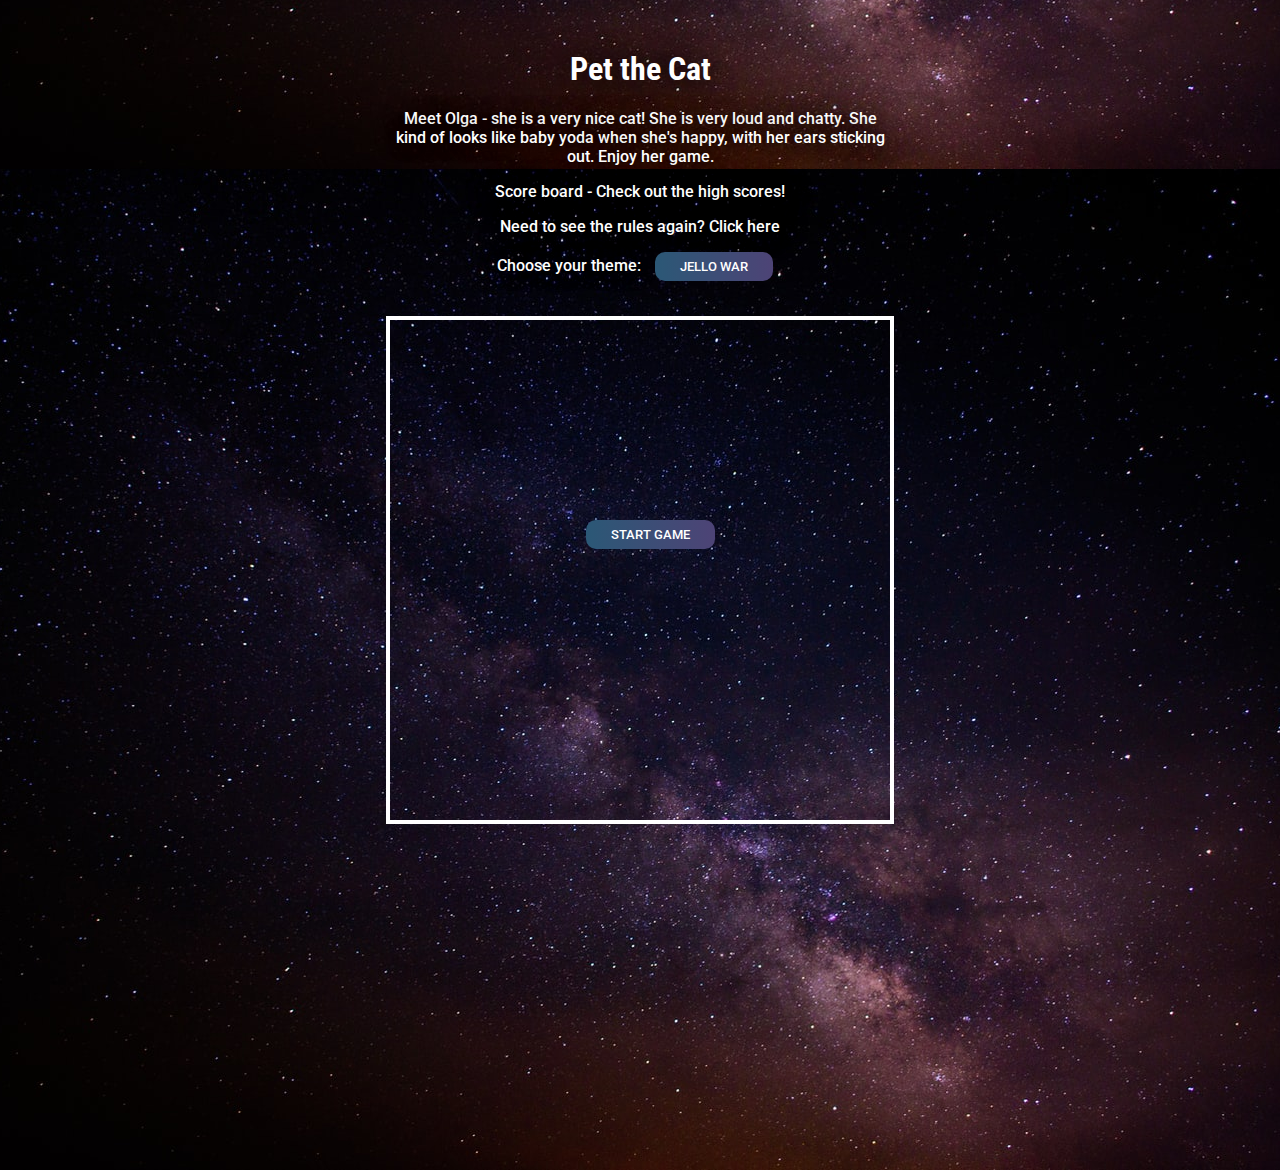
==== game.html @ 012447bb "Adds description and styling for it" ====
<html>
  <head>
    <meta charset="utf-8" />
    <meta name="author" content="Yvonne H." />
    <meta
      name="viewport"
      content="width=device-width, initial-scale=1 minimum-scale=1"
    />
    <meta http-equiv="X-UA-Compatible" content="IE=edge" />
    <title>Semester Project 2</title>
    <link rel="stylesheet" type="text/css" href="styles.css" />
  </head>

  <div class="layout petthecatlayout">
    <main>
      <div>
        <h1 class="gametitle">Pet the Cat</h1>
        <p class="gamedescription">
          Meet Olga - she is a very nice cat! She is very loud and chatty. She
          kind of looks like baby yoda when she's happy, with her ears sticking
          out. Enjoy her game.
        </p>
        <p>
          <a href="high-scores.html"
            >Score board - Check out the high scores!</a
          >
        </p>
        <p>Need to see the rules again? <a href="index.html">Click here</a></p>
        <p>
          Choose your theme:
          <button class="themebutton petthecatbtn">Jello War</button>
        </p>
        <button class="startbutton petthecatbtn">Start game</button><br />
        <canvas class="gamecontainer" height="500" width="500"></canvas>
      </div>
    </main>
  </div>
  <script src="script.js"></script>
</html>
---- styles.css ----
@import url("https://fonts.googleapis.com/css2?family=Roboto+Condensed:wght@300;400;700&display=swap");
@import url("https://fonts.googleapis.com/css2?family=Roboto:wght@300;400;500;700&display=swap");

/* GENERAL STYLES */
body {
  background-color: black;
  color: white;
  font-family: "Roboto", sans-serif;
  margin: 0;
  padding: 0;
  text-shadow: 0px 0px 20px #000000;
  font-weight: 500;
}

h1 {
  font-family: "Roboto Condensed", "Roboto", sans-serif;
  padding-top: 50px;
  text-shadow: 0px 0px 30px #000000;
}

a {
  text-decoration: none;
  color: white;
  text-shadow: 0px 0px 30px #000000;
}

.gamecontainer {
  max-height: 500px;
  max-width: 500px;
  width: 80%;
  height: 80%;
  border: 4px solid white;
  margin: 0 auto;
}

.gamedescription {
  margin: 0 auto;
  max-width: 500px;
}

/* LAYOUT THEMES */
.layout {
  text-align: center;
  height: 100%;
  min-height: 130vh;
}

.petthecatlayout {
  background-image: url("images/space.jpeg");
  background-position: bottom;
  background-size: auto;
}

.jellowarlayout {
  background-image: url("images/The-office.jpg");
  background-position: top center;
  background-size: 100%;
}

/* BUTTONS */
button {
  padding: 7px 25px;
  border-radius: 15px;
  border: none;
  margin: 0 10px;
  font-family: "Roboto", sans-serif;
  font-weight: 500;
}

.startbutton {
  position: absolute;
  left: 45%;
  top: 520px;
}

/* Gradient from gradientbuttons.colorion.co */
.petthecatbtn {
  background-image: linear-gradient(
    to right,
    #2b5876 0%,
    #4e4376 51%,
    #2b5876 100%
  );
  text-align: center;
  text-transform: uppercase;
  transition: 0.5s;
  background-size: 200% auto;
  color: white;
  /*box-shadow: 0 0 20px #eee; */
  border-radius: 10px;
}
.petthecatbtn:hover {
  background-position: right center; /* change the direction of the change here */
  color: #fff;
  text-decoration: none;
}

/* Gradient from gradientbuttons.colorion.co */
.jellowarbtn {
  background-image: linear-gradient(
    to right,
    #ba8b02 0%,
    #181818 51%,
    #ba8b02 100%
  );
  text-align: center;
  text-transform: uppercase;
  transition: 0.5s;
  background-size: 200% auto;
  color: white;
  box-shadow: 0 0 20px #eee;
  border-radius: 10px;
}
.jellowarbtn:hover {
  background-position: right center; /* change the direction of the change here */
  color: #fff;
  text-decoration: none;
}

/* RESPONSIVE STYLES */
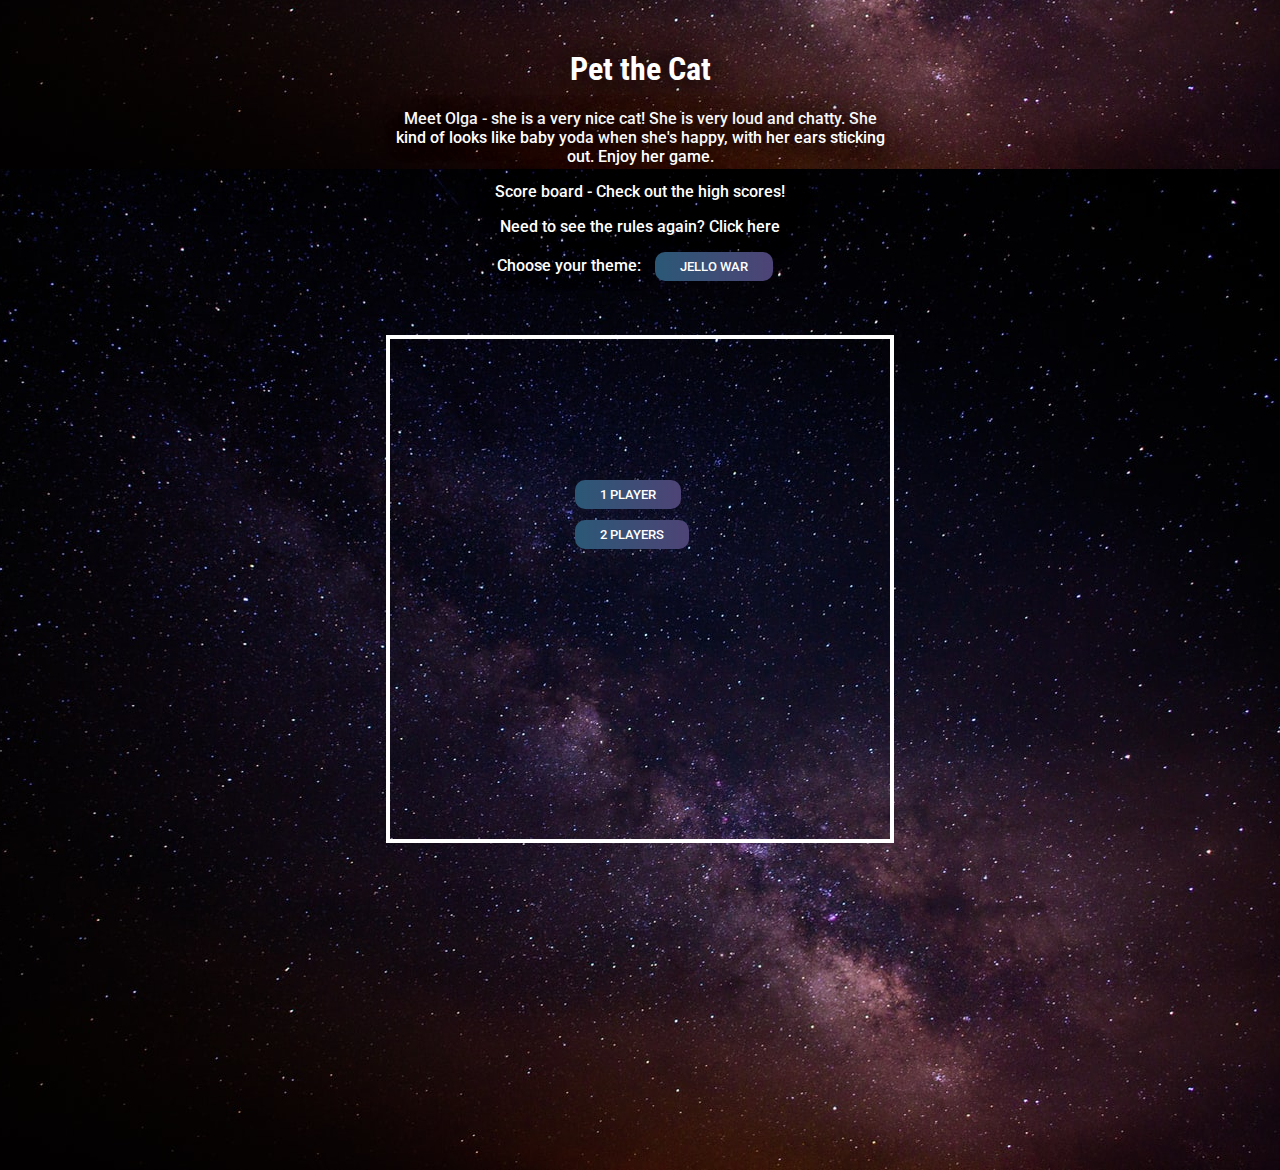
==== commit b366d22a: "Adds new button" ====
--- a/game.html
+++ b/game.html
@@ -30,7 +30,8 @@
           Choose your theme:
           <button class="themebutton petthecatbtn">Jello War</button>
         </p>
-        <button class="startbutton petthecatbtn">Start game</button><br />
+        <button class="startbutton petthecatbtn">2 players</button><br />
+        <button class="startbutton2 petthecatbtn">1 player</button><br />
         <canvas class="gamecontainer" height="500" width="500"></canvas>
       </div>
     </main>
--- a/styles.css
+++ b/styles.css
@@ -24,6 +24,15 @@
   text-shadow: 0px 0px 30px #000000;
 }
 
+input {
+  background-color: transparent;
+  border-style: none;
+  border-bottom: 1px solid white;
+  color: white;
+  font-family: "Roboto", sans-serif;
+  font-size: 16px;
+}
+
 .gamecontainer {
   max-height: 500px;
   max-width: 500px;
@@ -36,6 +45,20 @@
 .gamedescription {
   margin: 0 auto;
   max-width: 500px;
+  width: 80%;
+}
+
+.gamerules {
+  margin: 0 auto;
+  max-width: 500px;
+  width: 80%;
+}
+
+.gamerules2 {
+  margin: 0 auto;
+  max-width: 500px;
+  width: 80%;
+  padding-top: 10px;
 }
 
 /* LAYOUT THEMES */
@@ -69,8 +92,16 @@
 
 .startbutton {
   position: absolute;
-  left: 45%;
+  left: 50%;
+  margin-left: -65px;
   top: 520px;
+}
+
+.startbutton2 {
+  position: absolute;
+  left: 50%;
+  margin-left: -65px;
+  top: 480px;
 }
 
 /* Gradient from gradientbuttons.colorion.co */
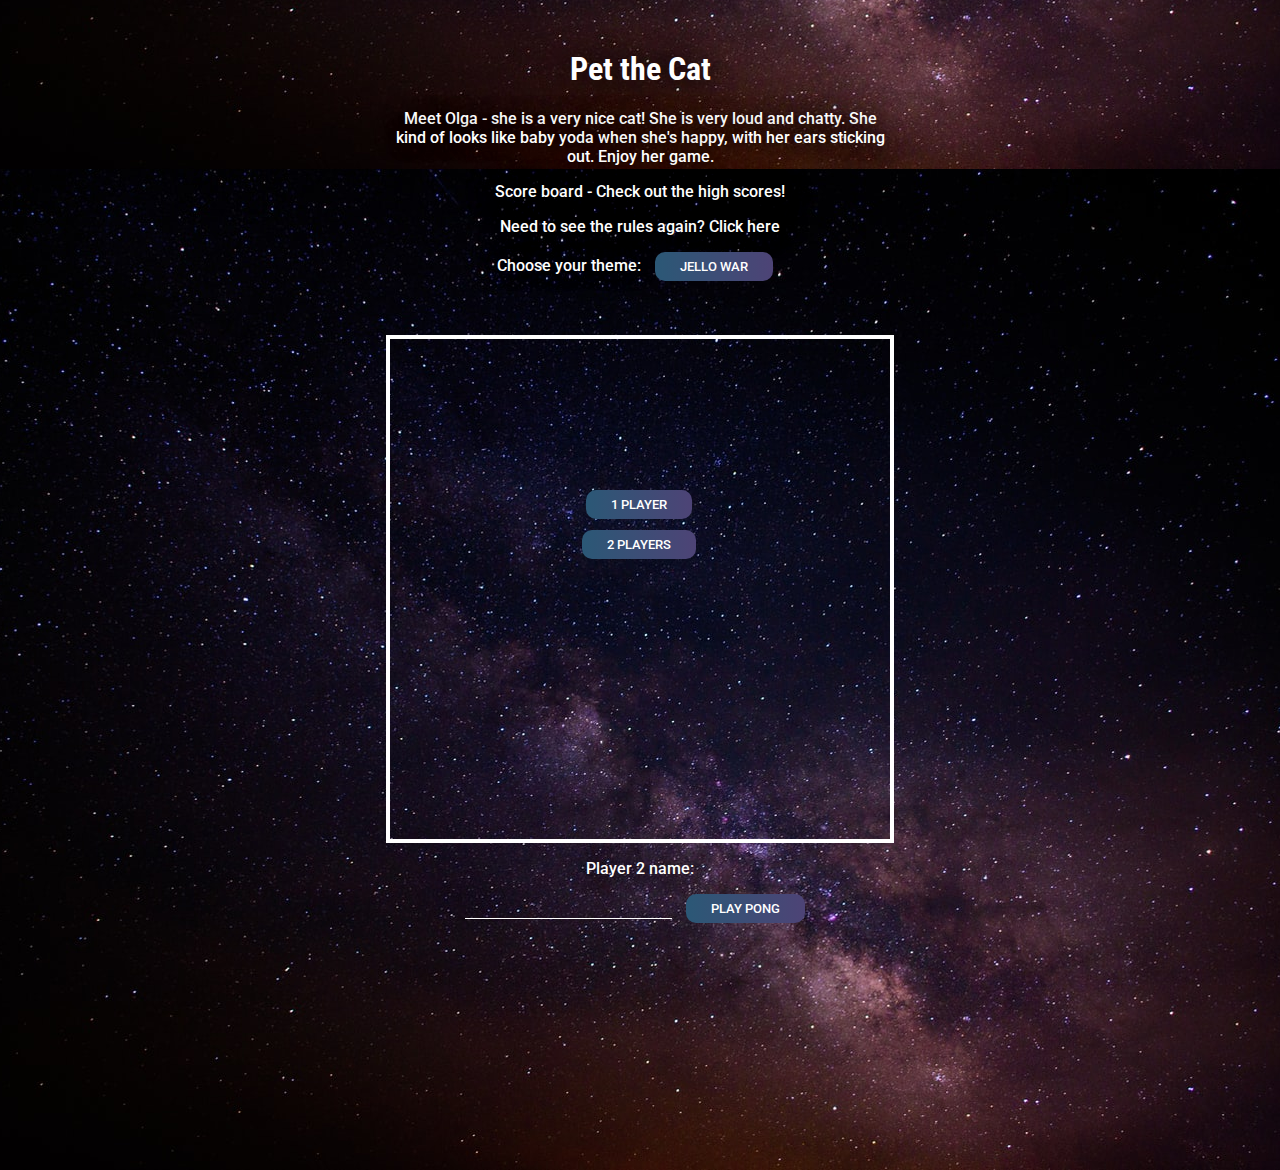
==== commit 5ddf77c1: "Player 2 div added" ====
--- a/game.html
+++ b/game.html
@@ -33,8 +33,13 @@
         <button class="startbutton petthecatbtn">2 players</button><br />
         <button class="startbutton2 petthecatbtn">1 player</button><br />
         <canvas class="gamecontainer" height="500" width="500"></canvas>
+        <div class="player2div">
+          <p>Player 2 name:</p>
+          <input type="text" class="nameinput2" />
+          <button class="playpongbutton2 petthecatbtn">Play Pong</button>
+        </div>
       </div>
     </main>
   </div>
-  <script src="script.js"></script>
+  <script src="js/game.js"></script>
 </html>
--- a/styles.css
+++ b/styles.css
@@ -93,15 +93,15 @@
 .startbutton {
   position: absolute;
   left: 50%;
-  margin-left: -65px;
-  top: 520px;
+  margin-left: -58.5px;
+  top: 530px;
 }
 
 .startbutton2 {
   position: absolute;
   left: 50%;
-  margin-left: -65px;
-  top: 480px;
+  margin-left: -54px;
+  top: 490px;
 }
 
 /* Gradient from gradientbuttons.colorion.co */
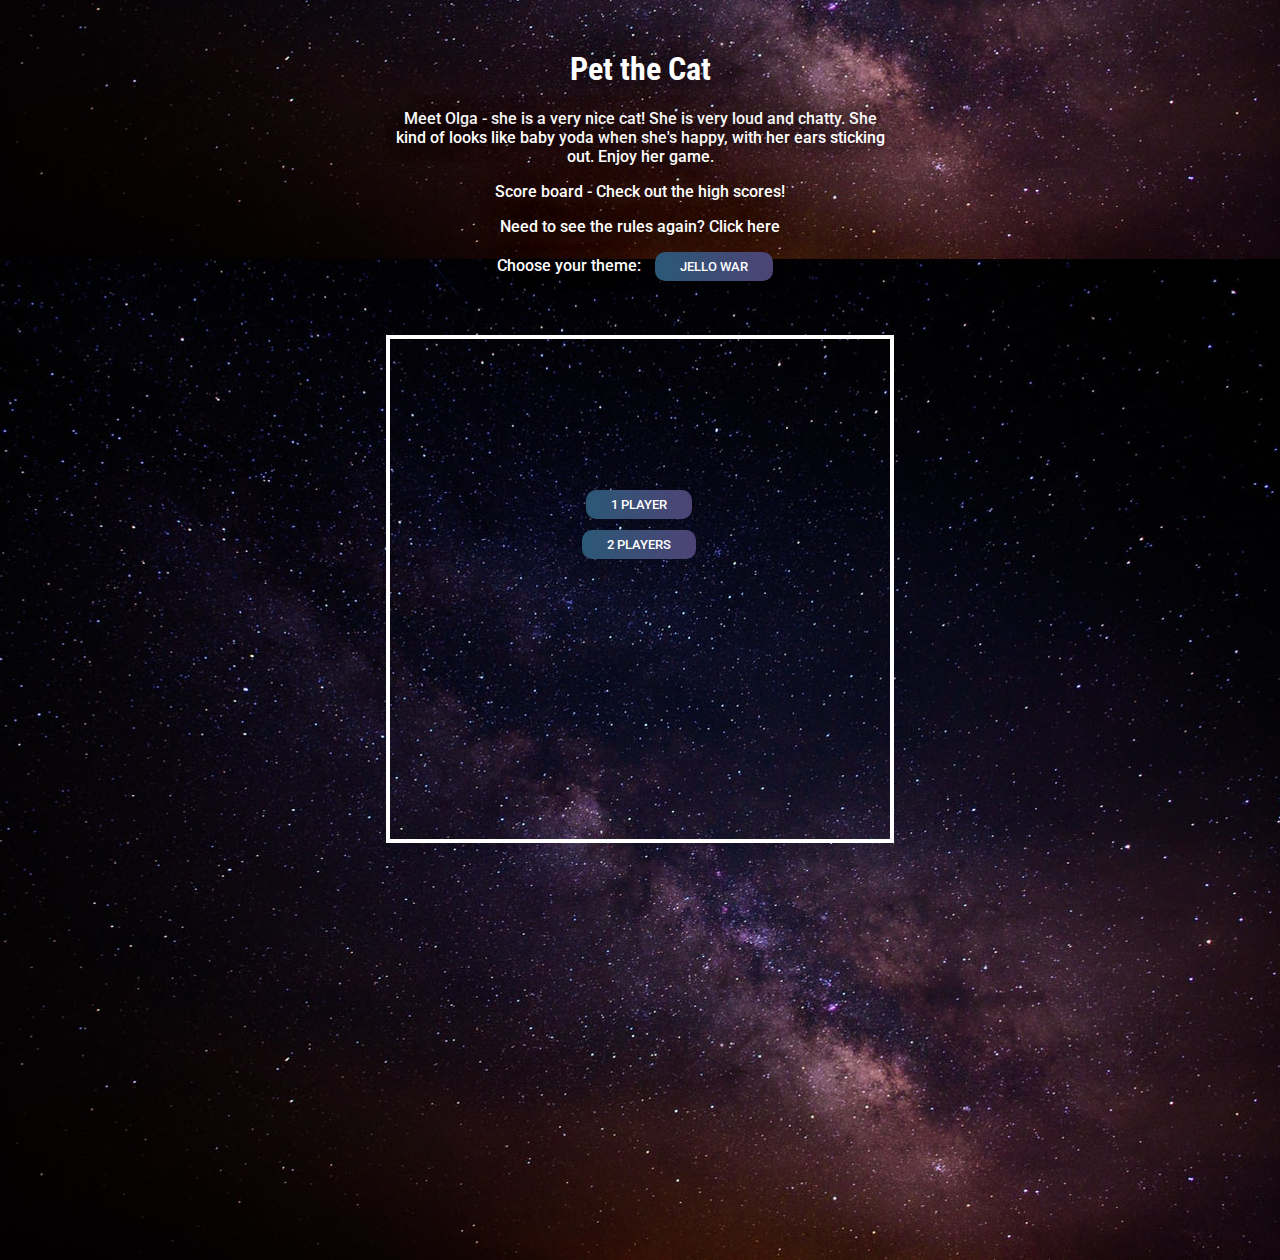
==== commit bcf4956a: "Adds arrow images" ====
--- a/game.html
+++ b/game.html
@@ -38,6 +38,62 @@
           <input type="text" class="nameinput2" />
           <button class="playpongbutton2 petthecatbtn">Play Pong</button>
         </div>
+        <div>
+          <?xml version="1.0" encoding="utf-8"?>
+          <!-- Generator: Adobe Illustrator 25.3.1, SVG Export Plug-In . SVG Version: 6.00 Build 0)  -->
+          <svg
+            version="1.1"
+            id="Layer_1"
+            xmlns="http://www.w3.org/2000/svg"
+            xmlns:xlink="http://www.w3.org/1999/xlink"
+            x="0px"
+            y="0px"
+            viewBox="0 0 40 40"
+            style="enable-background: new 0 0 40 40"
+            xml:space="preserve"
+            class="up"
+          >
+            <style type="text/css">
+              .st0 {
+                fill: #ffffff;
+              }
+            </style>
+            <g>
+              <path
+                class="st0"
+                d="M26.9,25.6l-7.7-9.8l-7.7,9.8l-2.4-1.7l9.1-13.4h2l9.1,13.4L26.9,25.6z"
+              />
+            </g>
+          </svg>
+        </div>
+        <div>
+          <?xml version="1.0" encoding="utf-8"?>
+          <!-- Generator: Adobe Illustrator 25.3.1, SVG Export Plug-In . SVG Version: 6.00 Build 0)  -->
+          <svg
+            version="1.1"
+            id="Layer_1"
+            xmlns="http://www.w3.org/2000/svg"
+            xmlns:xlink="http://www.w3.org/1999/xlink"
+            x="0px"
+            y="0px"
+            viewBox="0 0 40 40"
+            style="enable-background: new 0 0 40 40"
+            xml:space="preserve"
+            class="down"
+          >
+            <style type="text/css">
+              .st0 {
+                fill: #ffffff;
+              }
+            </style>
+            <g>
+              <path
+                class="st0"
+                d="M11.6,10.5l7.7,9.8l7.7-9.8l2.4,1.7l-9.1,13.4h-2L9.2,12.2L11.6,10.5z"
+              />
+            </g>
+          </svg>
+        </div>
       </div>
     </main>
   </div>
--- a/styles.css
+++ b/styles.css
@@ -61,11 +61,28 @@
   padding-top: 10px;
 }
 
+/* Arrows */
+.up {
+  display: none;
+  width: 60px;
+  position: absolute;
+  top: 350px;
+  right: 20%;
+}
+
+.down {
+  display: none;
+  width: 60px;
+  position: absolute;
+  top: 770px;
+  right: 20%;
+}
+
 /* LAYOUT THEMES */
 .layout {
   text-align: center;
   height: 100%;
-  min-height: 130vh;
+  min-height: 140vh;
 }
 
 .petthecatlayout {
@@ -102,6 +119,15 @@
   left: 50%;
   margin-left: -54px;
   top: 490px;
+}
+
+.player2div {
+  max-width: 320px;
+  width: 80%;
+  position: absolute;
+  top: 530px;
+  left: 50%;
+  margin-left: -160px;
 }
 
 /* Gradient from gradientbuttons.colorion.co */
@@ -149,3 +175,27 @@
 }
 
 /* RESPONSIVE STYLES */
+@media screen and (max-width: 395px) {
+  .playpongbutton2 {
+    margin-top: 10px;
+  }
+  .player2div {
+    max-width: 190px;
+    width: 80%;
+    position: absolute;
+    top: 530px;
+    left: 50%;
+    margin-left: -95px;
+  }
+}
+
+@media only screen and (max-width: 760px) {
+  /* Styles for phones */
+  .up {
+    display: block;
+  }
+
+  .down {
+    display: block;
+  }
+}
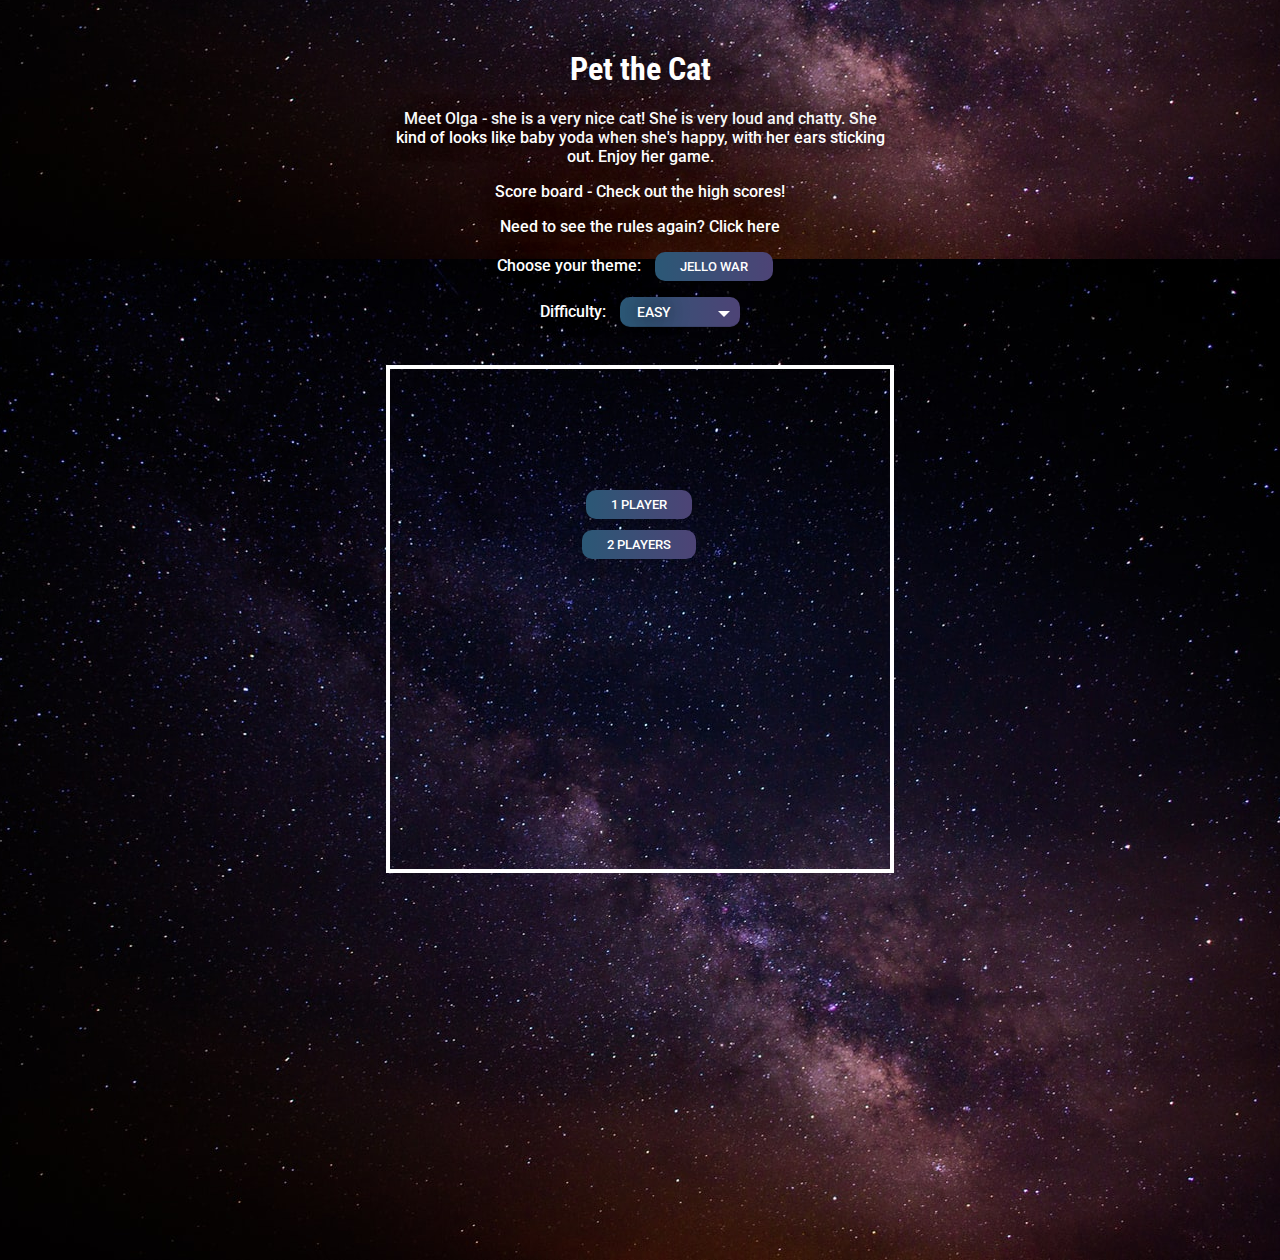
==== commit f80c0c98: "Speed styling progress" ====
--- a/game.html
+++ b/game.html
@@ -30,6 +30,21 @@
           Choose your theme:
           <button class="themebutton petthecatbtn">Jello War</button>
         </p>
+        <div class="speeddiv">
+          <label for="speedSelector">Difficulty:</label>
+          <div class="custom-select">
+            <select
+              id="speedSelector"
+              name="speedSelector"
+              class="speedSelector"
+            >
+              <option value="1" selected>Easy</option>
+              <option value="1.5">Medium</option>
+              <option value="1.75">Hard</option>
+              <option value="2.25">Deathmode</option>
+            </select>
+          </div>
+        </div>
         <button class="startbutton petthecatbtn">2 players</button><br />
         <button class="startbutton2 petthecatbtn">1 player</button><br />
         <canvas class="gamecontainer" height="500" width="500"></canvas>
@@ -94,6 +109,62 @@
             </g>
           </svg>
         </div>
+        <div>
+          <?xml version="1.0" encoding="utf-8"?>
+          <!-- Generator: Adobe Illustrator 25.3.1, SVG Export Plug-In . SVG Version: 6.00 Build 0)  -->
+          <svg
+            version="1.1"
+            id="Layer_1"
+            xmlns="http://www.w3.org/2000/svg"
+            xmlns:xlink="http://www.w3.org/1999/xlink"
+            x="0px"
+            y="0px"
+            viewBox="0 0 40 40"
+            style="enable-background: new 0 0 40 40"
+            xml:space="preserve"
+            class="up2"
+          >
+            <style type="text/css">
+              .st0 {
+                fill: #ffffff;
+              }
+            </style>
+            <g>
+              <path
+                class="st0"
+                d="M26.9,25.6l-7.7-9.8l-7.7,9.8l-2.4-1.7l9.1-13.4h2l9.1,13.4L26.9,25.6z"
+              />
+            </g>
+          </svg>
+        </div>
+        <div>
+          <?xml version="1.0" encoding="utf-8"?>
+          <!-- Generator: Adobe Illustrator 25.3.1, SVG Export Plug-In . SVG Version: 6.00 Build 0)  -->
+          <svg
+            version="1.1"
+            id="Layer_1"
+            xmlns="http://www.w3.org/2000/svg"
+            xmlns:xlink="http://www.w3.org/1999/xlink"
+            x="0px"
+            y="0px"
+            viewBox="0 0 40 40"
+            style="enable-background: new 0 0 40 40"
+            xml:space="preserve"
+            class="down2"
+          >
+            <style type="text/css">
+              .st0 {
+                fill: #ffffff;
+              }
+            </style>
+            <g>
+              <path
+                class="st0"
+                d="M11.6,10.5l7.7,9.8l7.7-9.8l2.4,1.7l-9.1,13.4h-2L9.2,12.2L11.6,10.5z"
+              />
+            </g>
+          </svg>
+        </div>
       </div>
     </main>
   </div>
--- a/styles.css
+++ b/styles.css
@@ -61,13 +61,20 @@
   padding-top: 10px;
 }
 
+.back {
+  width: 50px;
+  position: absolute;
+  top: 10px;
+  left: 10px;
+}
+
 /* Arrows */
 .up {
   display: none;
   width: 60px;
   position: absolute;
   top: 350px;
-  right: 20%;
+  right: 18%;
 }
 
 .down {
@@ -75,7 +82,23 @@
   width: 60px;
   position: absolute;
   top: 770px;
-  right: 20%;
+  right: 18%;
+}
+
+.up2 {
+  display: none;
+  width: 60px;
+  position: absolute;
+  top: 350px;
+  left: 18%;
+}
+
+.down2 {
+  display: none;
+  width: 60px;
+  position: absolute;
+  top: 770px;
+  left: 18%;
 }
 
 /* LAYOUT THEMES */
@@ -174,6 +197,136 @@
   text-decoration: none;
 }
 
+/* Select */
+.speeddiv {
+  max-width: 320px;
+  width: 80%;
+  margin: 0 auto;
+  /*display: none;*/
+  /*position: absolute;
+  top: 530px;
+  left: 50%;
+  margin-left: -160px;*/
+}
+
+.custom-select {
+  width: 120px;
+  position: relative;
+  display: inline-block;
+  color: white;
+  font-family: "Roboto", sans-serif;
+  text-align: left;
+  margin-left: 10px;
+  font-size: 14px;
+  font-weight: 500;
+}
+
+.custom-select select {
+  display: none; /*hide original SELECT element: */
+}
+
+.select-selected {
+  background-image: linear-gradient(
+    to right,
+    #2b5876 0%,
+    #4e4376 51%,
+    #2b5876 100%
+  );
+  text-transform: uppercase;
+  transition: 0.5s;
+  background-size: 200% auto;
+  border-radius: 10px;
+}
+
+.select-selected-jello {
+  background-image: linear-gradient(
+    to right,
+    #ba8b02 0%,
+    #181818 51%,
+    #ba8b02 100%
+  );
+  text-align: center;
+  text-transform: uppercase;
+  transition: 0.5s;
+  background-size: 200% auto;
+  color: white;
+  box-shadow: 0 0 20px #eee;
+  border-radius: 10px;
+}
+
+/* Style the arrow inside the select element: */
+.select-selected:after {
+  position: absolute;
+  content: "";
+  top: 14px;
+  right: 10px;
+  width: 0;
+  height: 0;
+  border: 6px solid transparent;
+  border-color: #fff transparent transparent transparent;
+}
+
+/* Point the arrow upwards when the select box is open (active): */
+.select-selected.select-arrow-active:after {
+  border-color: transparent transparent #fff transparent;
+  top: 7px;
+}
+
+/* style the items (options), including the selected item: */
+.select-items div,
+.select-selected {
+  color: #ffffff;
+  padding: 6px 16px;
+  border: 1px solid transparent;
+  border-color: transparent transparent rgba(0, 0, 0, 0.1) transparent;
+  cursor: pointer;
+}
+
+/* Style items (options): */
+.select-items {
+  position: absolute;
+  background-image: linear-gradient(
+    to right,
+    #2b5876 0%,
+    #4e4376 51%,
+    #2b5876 100%
+  );
+  text-transform: uppercase;
+  transition: 0.5s;
+  background-size: 200% auto;
+  border-radius: 10px;
+  top: 100%;
+  left: 0;
+  right: 0;
+  z-index: 99;
+}
+
+.select-items-jello {
+  background-image: linear-gradient(
+    to right,
+    #ba8b02 0%,
+    #181818 51%,
+    #ba8b02 100%
+  );
+  text-align: center;
+  text-transform: uppercase;
+  transition: 0.5s;
+  background-size: 200% auto;
+  color: white;
+  box-shadow: 0 0 20px #eee;
+  border-radius: 10px;
+}
+
+/* Hide the items when the select box is closed: */
+.select-hide {
+  display: none;
+}
+
+.select-items div:hover,
+.same-as-selected {
+  background-color: rgba(0, 0, 0, 0.1);
+}
+
 /* RESPONSIVE STYLES */
 @media screen and (max-width: 395px) {
   .playpongbutton2 {
@@ -199,3 +352,145 @@
     display: block;
   }
 }
+
+@media only screen and (max-width: 700px) {
+  .up {
+    right: 16%;
+  }
+
+  .down {
+    right: 16%;
+  }
+
+  .up2 {
+    left: 16%;
+  }
+
+  .down2 {
+    left: 16%;
+  }
+}
+
+@media only screen and (max-width: 670px) {
+  .up {
+    right: 14%;
+  }
+
+  .down {
+    right: 14%;
+  }
+
+  .up2 {
+    left: 14%;
+  }
+
+  .down2 {
+    left: 14%;
+  }
+}
+
+@media only screen and (max-width: 580px) {
+  .up {
+    right: 12%;
+  }
+
+  .down {
+    right: 12%;
+  }
+
+  .up2 {
+    left: 12%;
+  }
+
+  .down2 {
+    left: 12%;
+  }
+}
+
+@media only screen and (max-width: 483px) {
+  .up,
+  .up2 {
+    top: 370px;
+  }
+
+  .down,
+  .down2 {
+    top: 790px;
+  }
+}
+
+@media only screen and (max-width: 358px) {
+  .up,
+  .up2 {
+    top: 390px;
+  }
+
+  .down,
+  .down2 {
+    top: 810px;
+  }
+}
+
+@media only screen and (max-width: 289px) {
+  .up,
+  .up2 {
+    top: 410px;
+  }
+
+  .down,
+  .down2 {
+    top: 830px;
+  }
+}
+
+@media only screen and (max-width: 287px) {
+  .up,
+  .up2 {
+    top: 435px;
+  }
+
+  .down,
+  .down2 {
+    top: 855px;
+  }
+
+  .themebutton {
+    margin-top: 10px;
+  }
+}
+
+@media only screen and (max-width: 286px) {
+  .up,
+  .up2 {
+    top: 455px;
+  }
+
+  .down,
+  .down2 {
+    top: 875px;
+  }
+}
+
+@media only screen and (max-width: 278px) {
+  .up,
+  .up2 {
+    top: 475px;
+  }
+
+  .down,
+  .down2 {
+    top: 895px;
+  }
+}
+
+@media only screen and (max-width: 256px) {
+  .up,
+  .up2 {
+    top: 495px;
+  }
+
+  .down,
+  .down2 {
+    top: 915px;
+  }
+}
